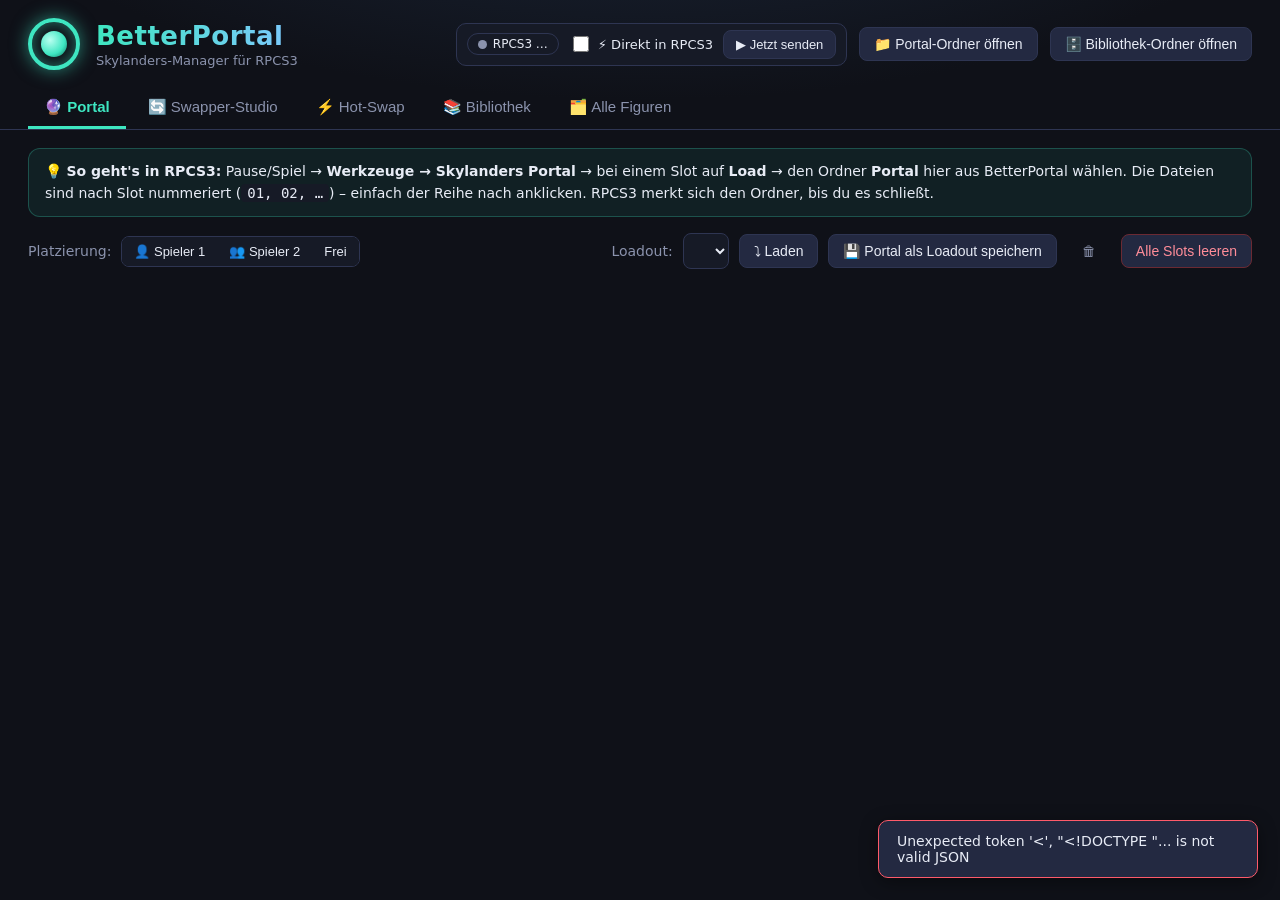
==== templates/index.html @ 5b4e4f1b "Add files via upload" ====
<!DOCTYPE html>
<html lang="de">
<head>
<meta charset="utf-8">
<meta name="viewport" content="width=device-width, initial-scale=1">
<title>BetterPortal – Skylanders für RPCS3</title>
<link rel="stylesheet" href="/static/style.css">
</head>
<body>

<header>
  <div class="logo">
    <div class="portal-ring"><div class="portal-core"></div></div>
    <div>
      <h1>BetterPortal</h1>
      <p>Skylanders-Manager für RPCS3</p>
    </div>
  </div>
  <div class="header-actions">
    <div id="rpcs3-bar" title="Wenn RPCS3 läuft, kann BetterPortal Figuren direkt einspielen">
      <span id="rpcs3-status" class="chip"><span class="dot"></span> RPCS3 …</span>
      <label class="switch" title="Jede Auswahl sofort in RPCS3 laden (auch live im Spiel)">
        <input type="checkbox" id="auto-inject"> <span>⚡ Direkt in RPCS3</span>
      </label>
      <button id="btn-inject-now" title="Aktuelles Portal jetzt an RPCS3 übertragen">▶ Jetzt senden</button>
    </div>
    <button id="btn-open-portal" title="Diesen Ordner wählst du in RPCS3 beim Laden">📁 Portal-Ordner öffnen</button>
    <button id="btn-open-lib">🗄️ Bibliothek-Ordner öffnen</button>
  </div>
</header>

<nav id="tabs">
  <button data-tab="portal" class="active">🔮 Portal</button>
  <button data-tab="swapper">🔄 Swapper-Studio</button>
  <button data-tab="hotswap">⚡ Hot-Swap</button>
  <button data-tab="library">📚 Bibliothek</button>
  <button data-tab="figures">🗂️ Alle Figuren</button>
</nav>

<main>

  <!-- ================= Portal ================= -->
  <section id="tab-portal" class="tab active">
    <div class="hint">
      💡 <b>So geht's in RPCS3:</b> Pause/Spiel → <b>Werkzeuge → Skylanders Portal</b> → bei einem Slot
      auf <b>Load</b> → den Ordner <b>Portal</b> hier aus BetterPortal wählen. Die Dateien sind nach
      Slot nummeriert (<code>01, 02, …</code>) – einfach der Reihe nach anklicken. RPCS3 merkt sich den
      Ordner, bis du es schließt.
    </div>
    <div class="toolbar wrap">
      <label>Platzierung:</label>
      <div id="placement-seg" class="seg" title="Wohin neue Figuren gelegt werden: P1/P2 überschreibt feste Slots, Frei = nächster freier Slot">
        <button data-mode="p1">👤 Spieler 1</button>
        <button data-mode="p2">👥 Spieler 2</button>
        <button data-mode="free">Frei</button>
      </div>
      <span class="spacer"></span>
      <label>Loadout:</label>
      <select id="loadout-select"></select>
      <button id="btn-loadout-apply">⤵ Laden</button>
      <button id="btn-loadout-save">💾 Portal als Loadout speichern</button>
      <button id="btn-loadout-delete" class="ghost">🗑</button>
      <button id="btn-clear-all" class="danger">Alle Slots leeren</button>
    </div>
    <div id="slots" class="slot-grid"></div>
  </section>

  <!-- ================= Swapper-Studio ================= -->
  <section id="tab-swapper" class="tab">
    <div class="hint">
      🔄 Oberteil und Unterteil auswählen – BetterPortal erzeugt beide Hälften und legt sie in zwei
      freie Portal-Slots. Das <b>Unterteil bestimmt die Swap-Zone</b> (Rakete, Graben, …).
    </div>
    <div class="swap-columns">
      <div class="swap-col">
        <h3>⬆️ Oberteil</h3>
        <div id="swap-tops" class="swap-grid"></div>
        <div id="top-variant-wrap" class="variant-wrap hidden">
          <label>Variante:</label><select id="top-variant"></select>
        </div>
      </div>
      <div class="swap-result">
        <div id="swap-preview"></div>
        <button id="btn-swap-random" class="ghost">🎲 Zufalls-Kombi</button>
        <button id="btn-swap-build" class="primary" disabled>▶ In Portal legen</button>
      </div>
      <div class="swap-col">
        <h3>⬇️ Unterteil <span class="mini-note">(bestimmt Swap-Zone)</span></h3>
        <div id="swap-bottoms" class="swap-grid"></div>
        <div id="bottom-variant-wrap" class="variant-wrap hidden">
          <label>Variante:</label><select id="bottom-variant"></select>
        </div>
      </div>
    </div>
  </section>

  <!-- ================= Hot-Swap ================= -->
  <section id="tab-hotswap" class="tab">
    <div class="hint">
      ⚡ Belege die Plätze mit <b>Loadouts oder Einzelfiguren</b> und wechsle per Hotkey
      (<b id="hotswap-mod-label">Strg+Shift</b>+F1…F9) – <b>global</b>, auch während RPCS3 im
      Vordergrund läuft. Hoher Doppelton = OK, tiefer Ton = Fehler.<br>
      💡 Mit aktivem <b>⚡ Direkt in RPCS3</b> (oben rechts) landet die Figur beim Hotkey <b>sofort im
      laufenden Spiel</b> – BetterPortal steuert dafür RPCS3s Skylanders-Manager automatisch.
      Ohne den Schalter wird nur der Portal-Ordner vorbereitet.
    </div>
    <div id="hotswap-grid" class="slot-grid"></div>
  </section>

  <!-- ================= Bibliothek ================= -->
  <section id="tab-library" class="tab">
    <div class="toolbar wrap">
      <input id="lib-search" type="search" placeholder="Bibliothek durchsuchen… (Name oder Ordner)">
      <select id="lib-elem"><option value="">Alle Elemente</option></select>
      <select id="lib-cat"><option value="">Alle Kategorien</option></select>
      <button id="btn-lib-refresh" class="ghost">↻ Aktualisieren</button>
    </div>
    <div id="lib-sources" class="toolbar wrap"></div>
    <div id="lib-list"></div>
  </section>

  <!-- ================= Alle Figuren ================= -->
  <section id="tab-figures" class="tab">
    <div class="toolbar wrap">
      <input id="fig-search" type="search" placeholder="Figur suchen… (z. B. Wash Buckler)">
      <select id="fig-game"><option value="">Nutzbar in: alle Spiele</option></select>
      <select id="fig-cat"><option value="">Alle Kategorien</option></select>
      <select id="fig-elem"><option value="">Alle Elemente</option></select>
    </div>
    <div id="fig-count" class="mini-note"></div>
    <div id="fig-list"></div>
  </section>

</main>

<div id="modal" class="hidden">
  <div id="modal-box">
    <div id="modal-head">
      <h3 id="modal-title">Figur wählen</h3>
      <button id="modal-close" class="ghost">✕</button>
    </div>
    <div id="modal-filters" class="toolbar wrap" style="margin-bottom:0">
      <input id="modal-search" type="search" placeholder="Suchen… (Name oder Ordner)">
      <select id="modal-elem"><option value="">Alle Elemente</option></select>
      <select id="modal-cat"><option value="">Alle Kategorien</option></select>
    </div>
    <div id="modal-list"></div>
  </div>
</div>

<div id="toast-wrap"></div>

<script src="/static/app.js"></script>
</body>
</html>
---- static/style.css ----
/* BetterPortal – dunkles Portal-Theme */
:root {
  --bg: #0f1118;
  --bg2: #161a26;
  --card: #1c2132;
  --card2: #232941;
  --border: #2e3552;
  --text: #e8ecf6;
  --muted: #8b93ad;
  --accent: #3ee6c1;
  --accent-dim: #2aa98f;
  --danger: #ff5a6a;
  --radius: 12px;
}

* { box-sizing: border-box; }

body {
  margin: 0;
  background: radial-gradient(1200px 500px at 50% -200px, #1d2a3f 0%, var(--bg) 60%);
  color: var(--text);
  font-family: "Segoe UI", system-ui, sans-serif;
  min-height: 100vh;
}

/* ---------- Header ---------- */
header {
  display: flex; align-items: center; justify-content: space-between;
  padding: 18px 28px 10px;
  flex-wrap: wrap; gap: 12px;
}
.logo { display: flex; align-items: center; gap: 16px; }
.logo h1 {
  margin: 0; font-size: 26px; letter-spacing: 0.5px;
  background: linear-gradient(90deg, var(--accent), #7ec8ff);
  -webkit-background-clip: text; background-clip: text; color: transparent;
}
.logo p { margin: 2px 0 0; color: var(--muted); font-size: 13px; }

.header-actions { display: flex; align-items: center; gap: 12px; flex-wrap: wrap; }
#rpcs3-bar {
  display: flex; align-items: center; gap: 10px;
  background: var(--bg2); border: 1px solid var(--border);
  border-radius: 10px; padding: 6px 10px;
}
#rpcs3-status .dot { width: 9px; height: 9px; border-radius: 50%; background: var(--muted); }
#rpcs3-status.online .dot { background: #66cc55; box-shadow: 0 0 6px #66cc55; }
#rpcs3-status.offline .dot { background: #ff8d5a; }
.switch { display: flex; align-items: center; gap: 6px; font-size: 13px; color: var(--text); cursor: pointer; user-select: none; }
.switch input { width: 16px; height: 16px; accent-color: var(--accent); }
#btn-inject-now { padding: 6px 12px; font-size: 13px; }

/* Ring-Zustaende: an = RPCS3 laeuft (statisch), off = kein RPCS3, busy = sendet gerade */
.portal-ring {
  width: 52px; height: 52px; border-radius: 50%;
  border: 4px solid var(--accent);
  box-shadow: 0 0 18px rgba(62, 230, 193, 0.55), inset 0 0 14px rgba(62, 230, 193, 0.45);
  display: flex; align-items: center; justify-content: center;
  transition: border-color .4s, box-shadow .4s;
  cursor: pointer;
}
.portal-ring:hover { filter: brightness(1.25); }
.game-icon {
  width: 64px; height: 36px; object-fit: cover;
  border-radius: 6px; border: 1px solid var(--border);
}
.portal-core {
  width: 26px; height: 26px; border-radius: 50%;
  background: radial-gradient(circle at 35% 35%, #b8fff0, var(--accent) 60%, #0d6b58);
  transition: background .4s;
}
.portal-ring.off {
  border-color: #3a4160;
  box-shadow: none;
}
.portal-ring.off .portal-core {
  background: radial-gradient(circle at 35% 35%, #6b7392, #3a4160 60%, #23283d);
}
.portal-ring.busy {
  animation: portalblink 0.55s ease-in-out infinite;
}
@keyframes portalblink {
  0%, 100% { box-shadow: 0 0 8px rgba(62,230,193,.25), inset 0 0 6px rgba(62,230,193,.2); border-color: var(--accent-dim); }
  50%      { box-shadow: 0 0 34px rgba(62,230,193,1),  inset 0 0 22px rgba(62,230,193,.8); border-color: #b8fff0; }
}

/* ---------- Tabs ---------- */
#tabs {
  display: flex; gap: 6px; padding: 8px 28px 0;
  border-bottom: 1px solid var(--border);
  flex-wrap: wrap;
}
#tabs button {
  background: none; border: none; color: var(--muted);
  font-size: 15px; padding: 10px 16px; cursor: pointer;
  border-bottom: 3px solid transparent; border-radius: 6px 6px 0 0;
}
#tabs button:hover { color: var(--text); background: var(--bg2); }
#tabs button.active { color: var(--accent); border-bottom-color: var(--accent); font-weight: 600; }

main { padding: 18px 28px 60px; max-width: 1400px; margin: 0 auto; }
.tab { display: none; }
.tab.active { display: block; }

/* ---------- Allgemein ---------- */
button {
  background: var(--card2); color: var(--text);
  border: 1px solid var(--border); border-radius: 8px;
  padding: 8px 14px; font-size: 14px; cursor: pointer;
  transition: background .15s, border-color .15s;
}
button:hover { background: #2b3252; border-color: #3d4670; }
button:disabled { opacity: .45; cursor: default; }
button.primary {
  background: var(--accent-dim); border-color: var(--accent);
  font-weight: 600; color: #06241d;
  background: linear-gradient(180deg, var(--accent), var(--accent-dim));
}
button.primary:hover:not(:disabled) { filter: brightness(1.1); }
button.danger { border-color: #6b2a33; color: #ff8d99; }
button.danger:hover { background: #3a1b22; border-color: var(--danger); }
button.ghost { background: none; border-color: transparent; color: var(--muted); }
button.ghost:hover { color: var(--text); background: var(--bg2); }

input, select {
  background: var(--bg2); color: var(--text);
  border: 1px solid var(--border); border-radius: 8px;
  padding: 8px 12px; font-size: 14px;
}
input:focus, select:focus { outline: none; border-color: var(--accent-dim); }
input[type="search"] { min-width: 240px; }

.hint {
  background: rgba(62, 230, 193, 0.07); border: 1px solid rgba(62, 230, 193, 0.25);
  border-radius: var(--radius); padding: 12px 16px; margin-bottom: 16px;
  font-size: 14px; line-height: 1.55;
}
.hint code { background: var(--bg2); padding: 1px 6px; border-radius: 4px; }

.toolbar {
  display: flex; align-items: center; gap: 10px; margin-bottom: 16px;
}
.toolbar.wrap { flex-wrap: wrap; }
.toolbar label { color: var(--muted); font-size: 14px; }
.spacer { flex: 1; }

.mini-note { color: var(--muted); font-size: 12px; font-weight: normal; }

.seg { display: inline-flex; border: 1px solid var(--border); border-radius: 8px; overflow: hidden; }
.seg button { border: none; border-radius: 0; background: var(--bg2); padding: 7px 12px; font-size: 13px; }
.seg button.active {
  background: linear-gradient(180deg, var(--accent), var(--accent-dim));
  color: #06241d; font-weight: 600;
}
.slot-role {
  font-size: 11px; color: var(--muted);
  text-transform: uppercase; letter-spacing: 0.5px;
}
.hidden { display: none !important; }

/* ---------- Chips ---------- */
.chip {
  display: inline-flex; align-items: center; gap: 6px;
  font-size: 12px; padding: 3px 10px; border-radius: 20px;
  background: var(--bg2); border: 1px solid var(--border); color: var(--text);
  white-space: nowrap;
}
.chip .dot { width: 9px; height: 9px; border-radius: 50%; background: var(--muted); }

/* ---------- Portal-Slots ---------- */
.slot-grid {
  display: grid; grid-template-columns: repeat(auto-fill, minmax(280px, 1fr));
  gap: 14px;
}
.slot-card {
  background: var(--card); border: 1px solid var(--border);
  border-radius: var(--radius); padding: 14px 16px;
  display: flex; flex-direction: column; gap: 10px; min-height: 128px;
  position: relative;
}
.slot-card.filled { border-color: #3a4468; box-shadow: 0 2px 10px rgba(0,0,0,.25); }
.slot-card.empty { border-style: dashed; opacity: .8; }
.slot-num {
  position: absolute; top: 10px; right: 14px;
  font-size: 22px; font-weight: 700; color: var(--border);
}
.slot-name { font-size: 17px; font-weight: 600; padding-right: 34px; }
.slot-chips { display: flex; gap: 6px; flex-wrap: wrap; }
.slot-foot { margin-top: auto; display: flex; gap: 8px; }
.slot-empty-btn { align-self: center; margin: auto; }

/* ---------- Hot-Swap ---------- */
.hs-key {
  align-self: flex-start;
  font-family: Consolas, monospace; font-size: 12px; font-weight: 700;
  color: var(--accent); background: rgba(62, 230, 193, 0.08);
  border: 1px solid rgba(62, 230, 193, 0.35); border-radius: 6px;
  padding: 3px 8px;
}

/* ---------- Swapper-Studio ---------- */
.swap-columns {
  display: grid; grid-template-columns: 1fr 300px 1fr; gap: 18px;
  align-items: start;
}
@media (max-width: 1100px) { .swap-columns { grid-template-columns: 1fr; } }

.swap-col h3 { margin: 0 0 10px; }
.swap-grid {
  display: grid; grid-template-columns: repeat(auto-fill, minmax(120px, 1fr));
  gap: 8px;
}
.swap-tile {
  border-left: 4px solid var(--el, var(--border));
  text-align: left; padding: 8px 10px; line-height: 1.35;
}
.swap-tile .big { font-weight: 700; font-size: 14px; display: block; }
.swap-tile .sub { font-size: 11px; color: var(--muted); display: block; }
.swap-tile.selected {
  background: rgba(62, 230, 193, 0.12);
  border-color: var(--accent); outline: 1px solid var(--accent);
}

.variant-wrap { margin-top: 10px; display: flex; align-items: center; gap: 8px; }
.variant-wrap select { flex: 1; }

.swap-result {
  background: var(--card); border: 1px solid var(--border);
  border-radius: var(--radius); padding: 18px;
  display: flex; flex-direction: column; gap: 12px;
  position: sticky; top: 12px;
}
#swap-preview { text-align: center; min-height: 150px; }
#swap-preview .combo-name {
  font-size: 24px; font-weight: 800; margin: 8px 0 2px;
  background: linear-gradient(90deg, var(--accent), #7ec8ff);
  -webkit-background-clip: text; background-clip: text; color: transparent;
}
#swap-preview .parts { color: var(--muted); font-size: 13px; margin-bottom: 10px; }
#swap-preview .combo-chips { display: flex; justify-content: center; gap: 6px; flex-wrap: wrap; }
#swap-preview .placeholder { color: var(--muted); padding-top: 46px; }

/* ---------- Listen (Bibliothek / Figuren) ---------- */
.group-title {
  margin: 18px 0 8px; font-size: 13px; text-transform: uppercase;
  letter-spacing: 1px; color: var(--muted);
}
.row {
  display: flex; align-items: center; gap: 12px;
  background: var(--card); border: 1px solid var(--border);
  border-radius: 10px; padding: 9px 14px; margin-bottom: 6px;
}
.row:hover { border-color: #3d4670; }
.row .name { font-weight: 600; min-width: 220px; }
.row .sub { color: var(--muted); font-size: 12px; }
.row .grow { flex: 1; }
.row .actions { display: flex; gap: 6px; }
.row .actions button { padding: 5px 10px; font-size: 13px; }

.empty-state {
  text-align: center; color: var(--muted); padding: 50px 20px;
  border: 1px dashed var(--border); border-radius: var(--radius);
}

/* ---------- Modal ---------- */
#modal {
  position: fixed; inset: 0; background: rgba(5, 7, 12, 0.7);
  display: flex; align-items: flex-start; justify-content: center;
  padding-top: 8vh; z-index: 50; backdrop-filter: blur(3px);
}
#modal-box {
  background: var(--card); border: 1px solid var(--border);
  border-radius: var(--radius); width: min(680px, 92vw);
  max-height: 76vh; display: flex; flex-direction: column;
  padding: 16px; gap: 10px;
}
#modal-head { display: flex; align-items: center; justify-content: space-between; }
#modal-head h3 { margin: 0; }
#modal-list { overflow-y: auto; }

/* ---------- Toasts ---------- */
#toast-wrap {
  position: fixed; bottom: 22px; right: 22px; z-index: 100;
  display: flex; flex-direction: column; gap: 8px;
}
.toast {
  background: var(--card2); border: 1px solid var(--accent-dim);
  border-radius: 10px; padding: 12px 18px; font-size: 14px;
  box-shadow: 0 4px 18px rgba(0,0,0,.4);
  animation: slidein .2s ease-out;
  max-width: 380px;
}
.toast.error { border-color: var(--danger); }
@keyframes slidein { from { transform: translateX(30px); opacity: 0; } to { transform: none; opacity: 1; } }
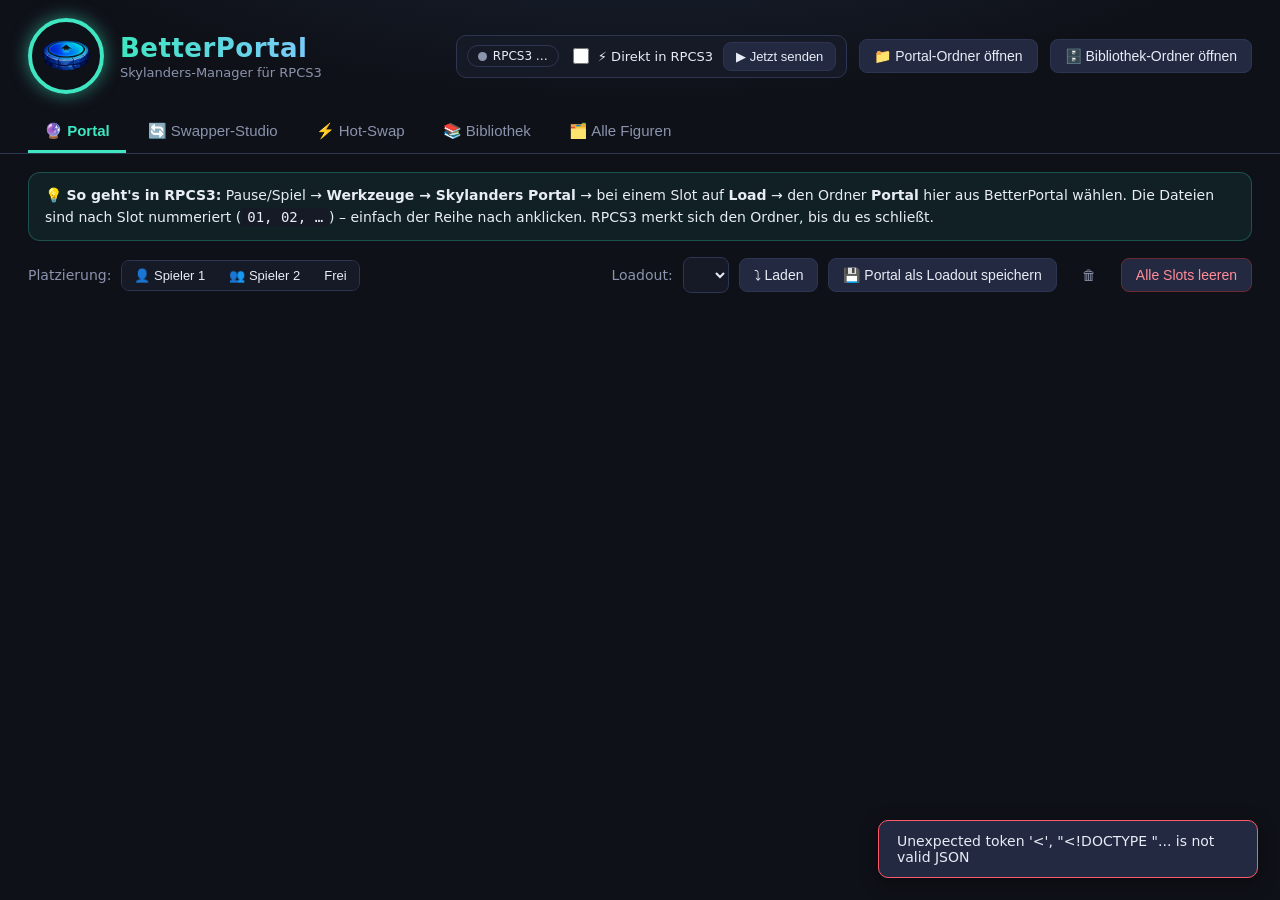
==== commit e3ff01a5: "Add files via upload" ====
--- a/templates/index.html
+++ b/templates/index.html
@@ -4,13 +4,15 @@
 <meta charset="utf-8">
 <meta name="viewport" content="width=device-width, initial-scale=1">
 <title>BetterPortal – Skylanders für RPCS3</title>
+<link rel="icon" type="image/png" href="/static/favicon.png">
+<link rel="apple-touch-icon" href="/static/apple-touch-icon.png">
 <link rel="stylesheet" href="/static/style.css">
 </head>
 <body>
 
 <header>
   <div class="logo">
-    <div class="portal-ring"><div class="portal-core"></div></div>
+    <img class="portal-ring" src="/static/apple-touch-icon.png" alt="BetterPortal">
     <div>
       <h1>BetterPortal</h1>
       <p>Skylanders-Manager für RPCS3</p>
@@ -97,12 +99,11 @@
   <!-- ================= Hot-Swap ================= -->
   <section id="tab-hotswap" class="tab">
     <div class="hint">
-      ⚡ Belege die Plätze mit <b>Loadouts oder Einzelfiguren</b> und wechsle per Hotkey
-      (<b id="hotswap-mod-label">Strg+Shift</b>+F1…F9) – <b>global</b>, auch während RPCS3 im
-      Vordergrund läuft. Hoher Doppelton = OK, tiefer Ton = Fehler.<br>
-      💡 Mit aktivem <b>⚡ Direkt in RPCS3</b> (oben rechts) landet die Figur beim Hotkey <b>sofort im
-      laufenden Spiel</b> – BetterPortal steuert dafür RPCS3s Skylanders-Manager automatisch.
-      Ohne den Schalter wird nur der Portal-Ordner vorbereitet.
+      ⚡ Belege die Plätze mit <b>Loadouts oder Einzelfiguren</b> – dann reicht <b>ein Tipp auf die
+      Kachel</b> und die Figuren liegen im Portal (auch vom Handy aus).<br>
+      💡 Mit aktivem <b>⚡ Direkt in RPCS3</b> (oben rechts) landet alles <b>sofort im laufenden
+      Spiel</b>. Ohne den Schalter wird nur der Portal-Ordner vorbereitet – dann danach oben
+      <b>▶ Jetzt senden</b> drücken.
     </div>
     <div id="hotswap-grid" class="slot-grid"></div>
   </section>
@@ -114,6 +115,9 @@
       <select id="lib-elem"><option value="">Alle Elemente</option></select>
       <select id="lib-cat"><option value="">Alle Kategorien</option></select>
       <button id="btn-lib-refresh" class="ghost">↻ Aktualisieren</button>
+      <span class="spacer"></span>
+      <button id="btn-backup" title="Alle Spielstände + Einstellungen als ZIP sichern">💾 Backup erstellen</button>
+      <button id="btn-backup-open" class="ghost" title="Backup-Ordner öffnen">📂</button>
     </div>
     <div id="lib-sources" class="toolbar wrap"></div>
     <div id="lib-list"></div>
--- a/static/style.css
+++ b/static/style.css
@@ -50,38 +50,33 @@
 .switch input { width: 16px; height: 16px; accent-color: var(--accent); }
 #btn-inject-now { padding: 6px 12px; font-size: 13px; }
 
-/* Ring-Zustaende: an = RPCS3 laeuft (statisch), off = kein RPCS3, busy = sendet gerade */
+/* Logo-Zustaende: an = RPCS3 laeuft (leuchtet), off = grau, busy = blinkt beim Senden */
 .portal-ring {
-  width: 52px; height: 52px; border-radius: 50%;
+  width: 76px; height: 76px; border-radius: 50%;
+  object-fit: cover;
+  cursor: pointer;
   border: 4px solid var(--accent);
-  box-shadow: 0 0 18px rgba(62, 230, 193, 0.55), inset 0 0 14px rgba(62, 230, 193, 0.45);
-  display: flex; align-items: center; justify-content: center;
-  transition: border-color .4s, box-shadow .4s;
-  cursor: pointer;
-}
-.portal-ring:hover { filter: brightness(1.25); }
+  box-shadow: 0 0 18px rgba(62, 230, 193, 0.55);
+  transition: border-color .4s, box-shadow .4s, filter .4s;
+}
+.portal-ring:hover { box-shadow: 0 0 28px rgba(62, 230, 193, 0.95); filter: brightness(1.15); }
 .game-icon {
   width: 64px; height: 36px; object-fit: cover;
   border-radius: 6px; border: 1px solid var(--border);
 }
-.portal-core {
-  width: 26px; height: 26px; border-radius: 50%;
-  background: radial-gradient(circle at 35% 35%, #b8fff0, var(--accent) 60%, #0d6b58);
-  transition: background .4s;
+.game-icon.rpcs3-icon {
+  object-fit: contain;   /* gleiche 64px-Box wie die Spiel-Cover, Logo mittig darin */
+  border: none;
 }
 .portal-ring.off {
   border-color: #3a4160;
   box-shadow: none;
-}
-.portal-ring.off .portal-core {
-  background: radial-gradient(circle at 35% 35%, #6b7392, #3a4160 60%, #23283d);
-}
-.portal-ring.busy {
-  animation: portalblink 0.55s ease-in-out infinite;
-}
+  filter: grayscale(1) brightness(0.55);
+}
+.portal-ring.busy { animation: portalblink 0.55s ease-in-out infinite; }
 @keyframes portalblink {
-  0%, 100% { box-shadow: 0 0 8px rgba(62,230,193,.25), inset 0 0 6px rgba(62,230,193,.2); border-color: var(--accent-dim); }
-  50%      { box-shadow: 0 0 34px rgba(62,230,193,1),  inset 0 0 22px rgba(62,230,193,.8); border-color: #b8fff0; }
+  0%, 100% { box-shadow: 0 0 6px rgba(62, 230, 193, 0.25); border-color: var(--accent-dim); }
+  50%      { box-shadow: 0 0 32px rgba(62, 230, 193, 1); border-color: #b8fff0; }
 }
 
 /* ---------- Tabs ---------- */
@@ -190,6 +185,30 @@
 .slot-empty-btn { align-self: center; margin: auto; }
 
 /* ---------- Hot-Swap ---------- */
+.hs-tile.filled {
+  cursor: pointer;
+  user-select: none;
+  transition: border-color .15s, box-shadow .15s, transform .1s;
+}
+.hs-tile.filled:hover {
+  border-color: var(--accent);
+  box-shadow: 0 0 14px rgba(62, 230, 193, 0.25);
+}
+.hs-tile.filled:active { transform: scale(0.97); }
+.hs-tile.firing {
+  border-color: var(--accent);
+  box-shadow: 0 0 22px rgba(62, 230, 193, 0.7);
+}
+.hs-actions {
+  position: absolute; top: 8px; right: 10px;
+  display: flex; gap: 2px;
+}
+.hs-actions button { padding: 2px 6px; font-size: 13px; }
+.hs-hint { margin-top: auto; }
+.hs-controls {
+  display: flex; flex-direction: row; align-items: center; justify-content: center;
+  gap: 10px; min-height: 128px;
+}
 .hs-key {
   align-self: flex-start;
   font-family: Consolas, monospace; font-size: 12px; font-weight: 700;
